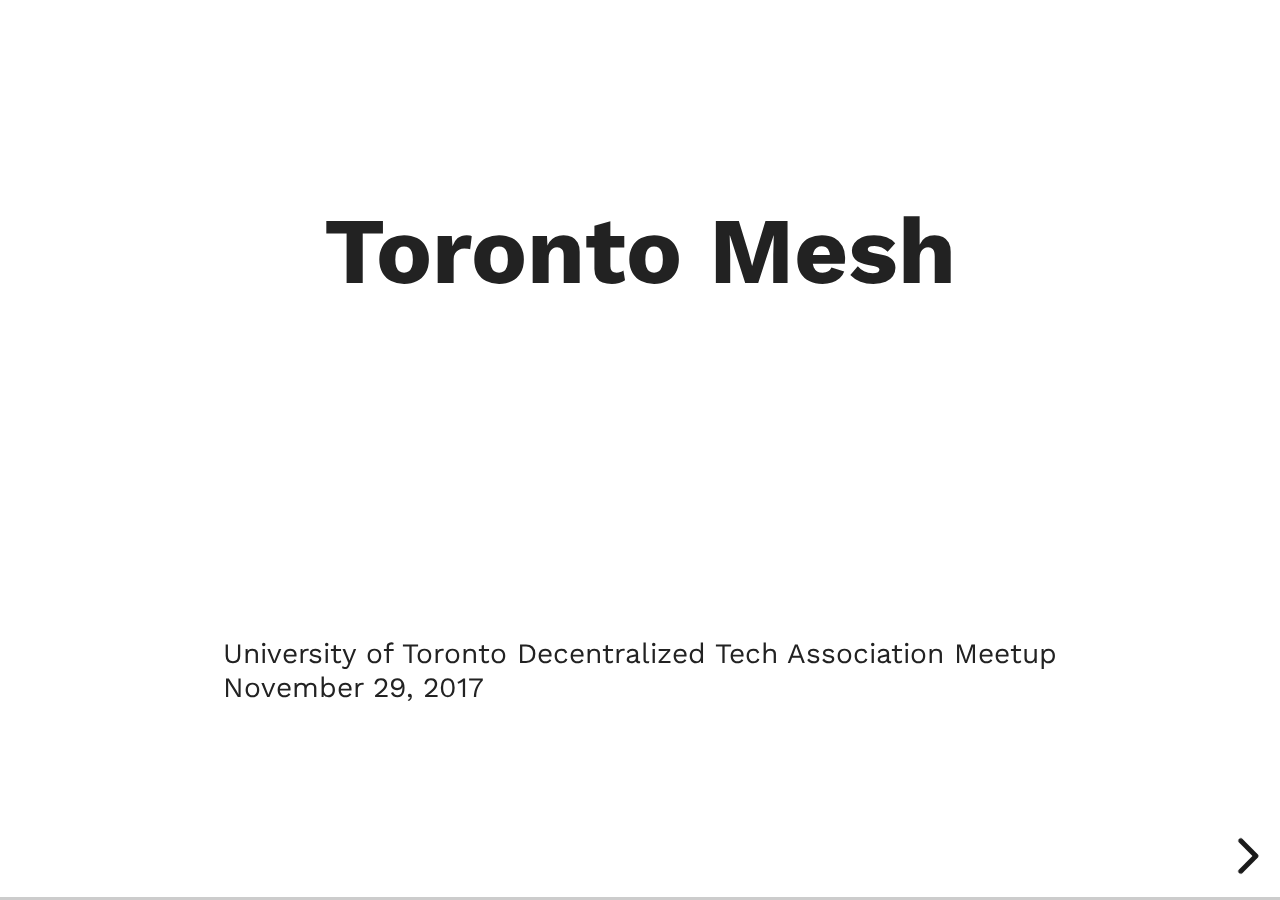
==== presentations/20171129_tomesh-intro/index.html @ 85a5d9dd "initial draft of presentation" ====
<!doctype html>
<html>
	<head>
		<meta charset="utf-8">
		<meta name="viewport" content="width=device-width, initial-scale=1.0, maximum-scale=1.0, user-scalable=no">

		<title>Toronto Mesh</title>

		<link rel="stylesheet" href="css/reveal.css">
		<link rel="stylesheet" href="css/theme/white-extended.css">

		<!-- Theme used for syntax highlighting of code -->
		<link rel="stylesheet" href="lib/css/zenburn.css">

		<!-- Printing and PDF exports -->
		<script>
			var link = document.createElement( 'link' );
			link.rel = 'stylesheet';
			link.type = 'text/css';
			link.href = window.location.search.match( /print-pdf/gi ) ? 'css/print/pdf.css' : 'css/print/paper.css';
			document.getElementsByTagName( 'head' )[0].appendChild( link );
		</script>
	</head>
	<body>
		<div class="reveal">
			<div class="slides">
				<section>
					<h1><strong>Toronto Mesh</strong></h1>
					<br />
					<br />
					<br />
					<br />
					<br />
					<small style="text-align:left;">University of Toronto Decentralized Tech Association Meetup<br />November 29, 2017</small>
				</section>

				<section>
					<h1><strong>Alternative (Community) Networks and Mesh</strong></h1>
				</section>

				<section data-background="images/what-are-networks.png" data-background-size="60%">
				</section>

				<section>
					<h2>(Technically) Networks</h2>
					<ul>
						<li>allow connected devices, or <strong>nodes</strong>, to share resources</li>
						<li>are designed around communication and exchange</li>
					</ul>
				</section>

				<section data-background="images/internet-map.jpg" data-background-size="100%">
					<p style="text-align:left;"><br />
					<br />
					<br />
					<br />
					<br />
					<br />
					<br />
					<br />
					<br />
					<br />
					<br />
					<span class="invert">&nbsp;Image source Kaspersky Lab <a href="https://www.kaspersky.com/blog/amazing-internet-maps/10441/">kaspersky.com/blog</a></span></p>
				</section>

				<section data-background="images/online_communities.png" data-background-size="100%">
					<p style="text-align:left;"><br />
					<br />
					<br />
					<br />
					<br />
					<br />
					<br />
					<br />
					<br />
					<br />
					<br />
					<span class="invert">&nbsp;Image source xkcd <a href="http://xkcd.com/802/">xkcd.com/802/</a></span></p>
				</section>

				<section data-background="images/baran_networktypes.jpg" data-background-size="80%">
					<p style="text-align:left;"><br />
					<br />
					<br />
					<br />
					<br />
					<br />
					<br />
					<br />
					<br />
					<br />
					<br />
					<span class="invert">&nbsp;Image source Paul Baran (1964), <em>On distributed communications networks</em></span></p>
				</section>

				<section>
					<h2>Community Networks</h2>
					<ul>
						<li>are the use of networking tech to build networks by, and for, local communities</li>
						<li>can take many different forms, <strong>topologically</strong>, organizationally, and otherwise</li>
					</ul>
				</section>

				<section data-background="images/nycmesh.jpg">
					<p style="text-align:left;"><br />
					<br />
					<br />
					<br />
					<br />
					<br />
					<br />
					<br />
					<br />
					<br />
					<br />
					<span class="invert">&nbsp;Image source Miles Dixon/Metro <a href="http://www.metro.us/new-york/nyc-mesh-works-to-replace-time-warner-cable-one-router-at-a-time/zsJojd---E7ig8SEESbKGo/">metro.us</a>&nbsp;[NYC Mesh]&nbsp;</span></p>
				</section>

				<section>
					<h2>Mesh Networks</h2>
					<ul>
						<li>have <strong>nodes</strong> (those connected devices from above) which send and recieve data on a network</li>
						<li>consist of <strong>peers</strong> connected to each other, are often decentralized, and more resilient</li>
					</ul>
				</section>

				<section data-background="images/redhook.jpg">
					<p style="text-align:left;"><br />
					<br />
					<br />
					<br />
					<br />
					<br />
					<br />
					<br />
					<br />
					<br />
					<br />
					<span class="invert">&nbsp;Image source Red Hook WiFi: <a href="http://urbanomnibus.net/2013/09/local-connections-the-red-hook-wifi-project/">redhookwifi.org</a>&nbsp;[Red Hook WiFi]&nbsp;</span></p>
				</section>

				<section data-background="images/wireless-toronto-lives.png">
					<p style="text-align:left;"><br />
					<br />
					<br />
					<br />
					<br />
					<br />
					<br />
					<br />
					<br />
					<br />
					<br />
					<span class="invert">&nbsp;Image source my Twitter: <a href="https://twitter.com/dcwalk_/status/808847764260012032">twitter.com/dcwalk_</a>&nbsp;</span></p>
				</section>

				<section>
					<h1><strong>Mesh in Toronto</strong></h1>
				</section>

				<section>
					<h2>What is Toronto Mesh?</h2>
					<p>
						A group interested in building a mesh network here in the city who met at <a href="http://civictech.ca/" target="_blank">CivicTechTO</a> in early 2016.
					</p>
					<p>
						We want to address barriers to internet access in our city, through building community-owned infrastructure with off-the-shelf hardware and open-source tech.
					</p>
				</section>

				<section data-background="images/tomesh.jpg">
					<p style="text-align:left;"><br />
					<br />
					<br />
					<br />
					<br />
					<br />
					<br />
					<br />
					<br />
					<br />
					<br />
					<span>&nbsp;</span></p>
				</section>

				<section>
					<h2>Title</h2>
					<p>
						Text
					</p>
				</section>

				<section data-background="images/tomesh-timeline.png">
					<p style="text-align:left;"><br />
					<br />
					<br />
					<br />
					<br />
					<br />
					<br />
					<br />
					<br />
					<br />
					<br />
					<span>&nbsp;</span></p>
				</section>

				<section data-background="images/state-of-event.png" data-background-size="65%">
					<p style="text-align:left;"><br />
					<br />
					<br />
					<br />
					<br />
					<br />
					<br />
					<br />
					<br />
					<br />
					<br />
					<span>&nbsp;</span></p>
				</section>

				<section>
					<h1><strong>Why Mesh?</strong></h1>
				</section>

				<section data-background="images/mazi.png">
					<p style="text-align:left;"><br />
					<br />
					<br />
					<br />
					<br />
					<br />
					<br />
					<br />
					<br />
					<br />
					<br />
					<span class="invert">&nbsp;Image source Mazi Project: <a href="http://www.mazizone.eu/toolkit/">mazizone.eu</a>&nbsp;</span></p>
				</section>

				<section data-background="images/pnk.jpg">
					<p style="text-align:left;"><br />
					<br />
					<br />
					<br />
					<br />
					<br />
					<br />
					<br />
					<br />
					<br />
					<br />
					<span class="invert">&nbsp;Image source New America Resilient Communities: <a href="https://www.newamerica.org/resilient-communities/resilient-futures/portable-network-kits/">newamerica.org</a>&nbsp;</span></p>
				</section>

				<section data-background="images/wndw.png">
					<p style="text-align:left;"><br />
					<br />
					<br />
					<br />
					<br />
					<br />
					<br />
					<br />
					<br />
					<br />
					<br />
					<span class="invert">&nbsp;Image source Wireless Networking in the Developing World: <a href="http://wndw.net/index.html">wndw.net</a>&nbsp;</span></p>
				</section>

				<section data-background="images/pittmesh.jpg">
					<p style="text-align:left;"><br />
					<br />
					<br />
					<br />
					<br />
					<br />
					<br />
					<br />
					<br />
					<br />
					<br />
					<span class="invert">&nbsp;Image source Robin Rombach/Pittsburgh Post-Gazette: <a href="http://www.post-gazette.com/local/city/2014/11/14/Pittsburgh-s-Allentown-gets-free-wireless-Internet/stories/201411130171">post-gazette.com</a>&nbsp;[PittMesh]&nbsp;</span></p>
				</section>

				<section data-background="images/<image>.png">
					<p style="text-align:left;"><br />
					<br />
					<br />
					<br />
					<br />
					<br />
					<br />
					<br />
					<br />
					<br />
					<br />
					<span class="invert">&nbsp;Image source <source>&nbsp;</span></p>
				</section>



			</div>
		</div>

		<script src="lib/js/head.min.js"></script>
		<script src="js/reveal.js"></script>

		<script>
			// More info about config & dependencies:
			// - https://github.com/hakimel/reveal.js#configuration
			// - https://github.com/hakimel/reveal.js#dependencies
			Reveal.initialize({
				dependencies: [
					{ src: 'plugin/markdown/marked.js' },
					{ src: 'plugin/markdown/markdown.js' },
					{ src: 'plugin/notes/notes.js', async: true },
					{ src: 'plugin/highlight/highlight.js', async: true, callback: function() { hljs.initHighlightingOnLoad(); } }
				]
			});
		</script>
	</body>
</html>
---- presentations/20171129_tomesh-intro/css/theme/white-extended.css ----
/**
 * White theme for reveal.js. This is the opposite of the 'black' theme.
 *
 * Copyright (C) 2015 Hakim El Hattab, http://hakim.se
 */
@import url('https://fonts.googleapis.com/css?family=Source+Sans+Pro');
@import url('https://fonts.googleapis.com/css?family=Work+Sans');
section.has-dark-background, section.has-dark-background h1, section.has-dark-background h2, section.has-dark-background h3, section.has-dark-background h4, section.has-dark-background h5, section.has-dark-background h6 {
  color: #fff; }

/*********************************************
 * ADJUSTMENTS
 *********************************************/
.reveal .invert {
  font-size: 18px;
  font-style: italic;
  padding: 0.2em;
  text-align:left;
  background: rgba(243, 243, 243, 0.85); }

.reveal .header-highlight {
  background: #ff0; }


/*********************************************
 * GLOBAL STYLES
 *********************************************/
body {
  background: #fff;
  background-color: #fff; }

.reveal {
  font-family: "Work Sans", Helvetica, sans-serif;
  font-size: 38px;
  font-weight: normal;
  color: #222; }

::selection {
  color: #fff;
  background: #98bdef;
  text-shadow: none; }

.reveal .slides > section,
.reveal .slides > section > section {
  line-height: 1.3;
  font-weight: inherit; }

/*********************************************
 * HEADERS
 *********************************************/
.reveal h1,
.reveal h2,
.reveal h3,
.reveal h4,
.reveal h5,
.reveal h6 {
  margin: 0 0 20px 0;
  color: #222;
  font-family: "Work Sans", Helvetica, sans-serif;
  font-weight: 600;
  line-height: 1.2;
  letter-spacing: normal;
  text-transform: capitalize;
  text-shadow: none;
  word-wrap: break-word; }

.reveal h1 {
  font-size: 2.0em;
  font-weight: bold;
  }

.reveal h2 {
  font-size: 1.6em; }

.reveal h3 {
  font-size: 1.3em;
  font-weight: 300; }

.reveal h4 {
  font-size: 1em; }

.reveal h1 {
  text-shadow: none; }

/*********************************************
 * OTHER
 *********************************************/
.reveal p {
  margin: 20px 0;
  line-height: 1.3; }

/* Ensure certain elements are never larger than the slide itself */
.reveal img,
.reveal video,
.reveal iframe {
  max-width: 95%;
  max-height: 95%; }

.reveal strong,
.reveal b {
  font-weight: bold; }

.reveal em {
  font-style: italic; }

.reveal ol,
.reveal dl,
.reveal ul {
  display: inline-block;
  text-align: left;
  margin: 0 0 0 1em; }

.reveal ol {
  list-style-type: decimal; }

.reveal ul {
  list-style-type: disc; }

.reveal ul ul {
  list-style-type: square; }

.reveal ul ul ul {
  list-style-type: circle; }

.reveal ul ul,
.reveal ul ol,
.reveal ol ol,
.reveal ol ul {
  display: block;
  margin-left: 40px; }

.reveal dt {
  font-weight: bold; }

.reveal dd {
  margin-left: 40px; }

.reveal q,
.reveal blockquote {
  quotes: none; }

.reveal blockquote {
  display: block;
  position: relative;
  width: 70%;
  margin: 20px auto;
  padding: 5px;
  font-style: italic;
  background: rgba(255, 255, 255, 0.05);
  box-shadow: 0px 0px 2px rgba(0, 0, 0, 0.2); }

.reveal blockquote p:first-child,
.reveal blockquote p:last-child {
  display: inline-block; }

.reveal q {
  font-style: italic; }

.reveal pre {
  display: block;
  position: relative;
  width: 90%;
  margin: 20px auto;
  text-align: left;
  font-size: 0.55em;
  font-family: monospace;
  line-height: 1.2em;
  word-wrap: break-word;
  box-shadow: 0px 0px 6px rgba(0, 0, 0, 0.3); }

.reveal code {
  font-family: monospace; }

.reveal pre code {
  display: block;
  padding: 5px;
  overflow: auto;
  max-height: 400px;
  word-wrap: normal; }

.reveal table {
  margin: auto;
  font-size: 0.7em;
  border-collapse: collapse;
  border-spacing: 0; }

.reveal table th {
  font-weight: bold; }

.reveal table th,
.reveal table td {
  text-align: left;
  padding: 0.2em 0.5em 0.2em 0.5em;
  border-bottom: 1px solid; }

.reveal table th[align="center"],
.reveal table td[align="center"] {
  text-align: center; }

.reveal table th[align="right"],
.reveal table td[align="right"] {
  text-align: right; }

.reveal table tr:last-child td {
  border-bottom: none; }

.reveal sup {
  vertical-align: super; }

.reveal sub {
  vertical-align: sub; }

.reveal small {
  display: inline-block;
  font-size: 0.6em;
  line-height: 1.2em;
  vertical-align: top; }

.reveal small * {
  vertical-align: top; }

/*********************************************
 * LINKS
 *********************************************/
.reveal a {
  color: #2a76dd;
  text-decoration: none;
  -webkit-transition: color 0.15s ease;
  -moz-transition: color 0.15s ease;
  transition: color 0.15s ease; }

.reveal a:hover {
  color: #6ca0e8;
  text-shadow: none;
  border: none; }

.reveal .roll span:after {
  color: #fff;
  background: #1a53a1; }

/*********************************************
 * IMAGES
 *********************************************/
.reveal section img {
  margin: 15px 0px;
  background: rgba(255, 255, 255, 0.12);
  border: 4px solid #222;
  box-shadow: 0 0 10px rgba(0, 0, 0, 0.15); }

.reveal section img.plain {
  border: 0;
  box-shadow: none; }

.reveal a img {
  -webkit-transition: all 0.15s linear;
  -moz-transition: all 0.15s linear;
  transition: all 0.15s linear; }

.reveal a:hover img {
  background: rgba(255, 255, 255, 0.2);
  border-color: #2a76dd;
  box-shadow: 0 0 20px rgba(0, 0, 0, 0.55); }

/*********************************************
 * NAVIGATION CONTROLS
 *********************************************/
.reveal .controls .navigate-left,
.reveal .controls .navigate-left.enabled {
  border-right-color: #2a76dd; }

.reveal .controls .navigate-right,
.reveal .controls .navigate-right.enabled {
  border-left-color: #2a76dd; }

.reveal .controls .navigate-up,
.reveal .controls .navigate-up.enabled {
  border-bottom-color: #2a76dd; }

.reveal .controls .navigate-down,
.reveal .controls .navigate-down.enabled {
  border-top-color: #2a76dd; }

.reveal .controls .navigate-left.enabled:hover {
  border-right-color: #6ca0e8; }

.reveal .controls .navigate-right.enabled:hover {
  border-left-color: #6ca0e8; }

.reveal .controls .navigate-up.enabled:hover {
  border-bottom-color: #6ca0e8; }

.reveal .controls .navigate-down.enabled:hover {
  border-top-color: #6ca0e8; }

/*********************************************
 * PROGRESS BAR
 *********************************************/
.reveal .progress {
  background: rgba(0, 0, 0, 0.2); }

.reveal .progress span {
  background: #2a76dd;
  -webkit-transition: width 800ms cubic-bezier(0.26, 0.86, 0.44, 0.985);
  -moz-transition: width 800ms cubic-bezier(0.26, 0.86, 0.44, 0.985);
  transition: width 800ms cubic-bezier(0.26, 0.86, 0.44, 0.985); }
---- presentations/20171129_tomesh-intro/lib/css/zenburn.css ----
/*

Zenburn style from voldmar.ru (c) Vladimir Epifanov <voldmar@voldmar.ru>
based on dark.css by Ivan Sagalaev

*/

.hljs {
  display: block;
  overflow-x: auto;
  padding: 0.5em;
  background: #3f3f3f;
  color: #dcdcdc;
}

.hljs-keyword,
.hljs-selector-tag,
.hljs-tag {
  color: #e3ceab;
}

.hljs-template-tag {
  color: #dcdcdc;
}

.hljs-number {
  color: #8cd0d3;
}

.hljs-variable,
.hljs-template-variable,
.hljs-attribute {
  color: #efdcbc;
}

.hljs-literal {
  color: #efefaf;
}

.hljs-subst {
  color: #8f8f8f;
}

.hljs-title,
.hljs-name,
.hljs-selector-id,
.hljs-selector-class,
.hljs-section,
.hljs-type {
  color: #efef8f;
}

.hljs-symbol,
.hljs-bullet,
.hljs-link {
  color: #dca3a3;
}

.hljs-deletion,
.hljs-string,
.hljs-built_in,
.hljs-builtin-name {
  color: #cc9393;
}

.hljs-addition,
.hljs-comment,
.hljs-quote,
.hljs-meta {
  color: #7f9f7f;
}


.hljs-emphasis {
  font-style: italic;
}

.hljs-strong {
  font-weight: bold;
}
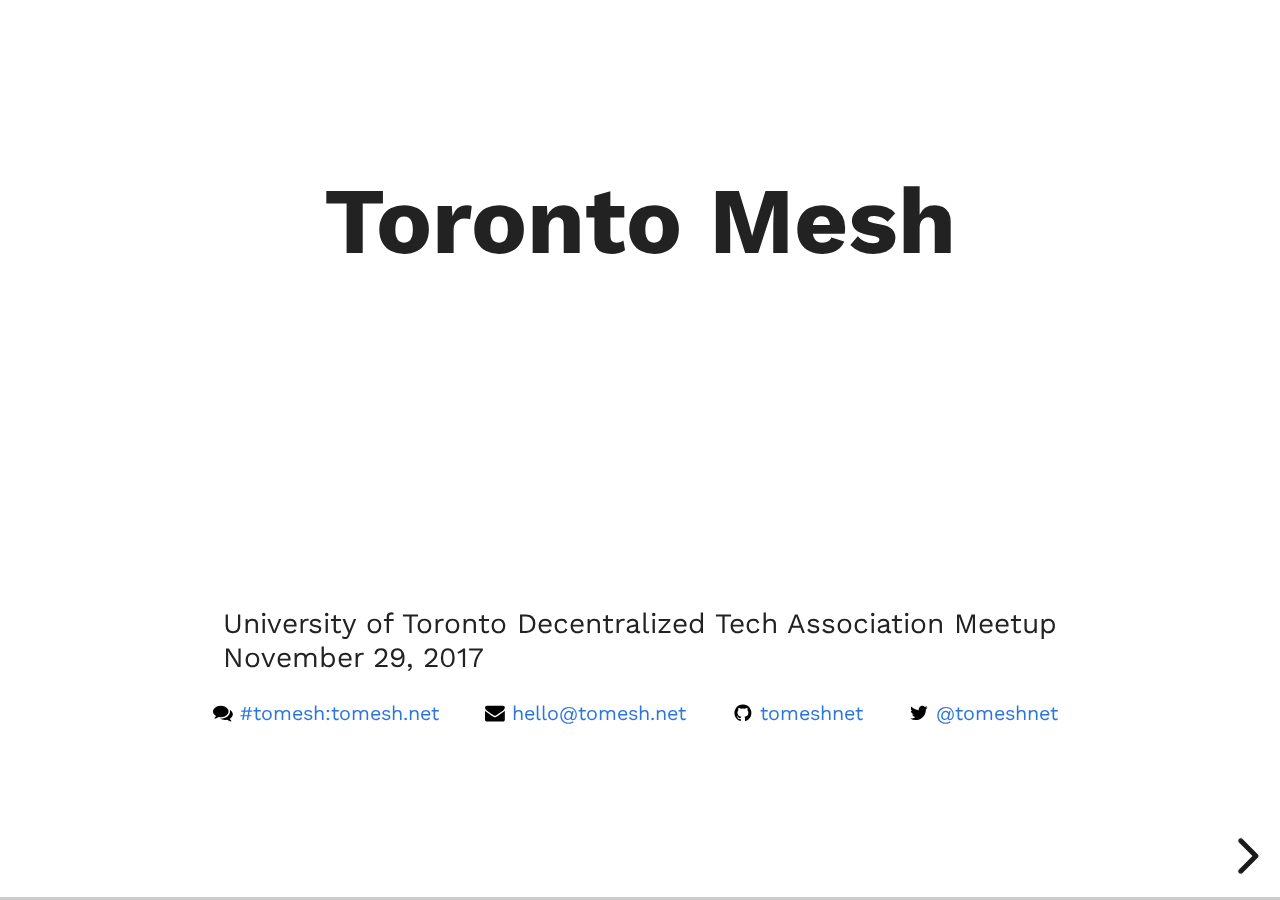
==== commit b5a45edc: "update why section and additional refinements" ====
--- a/presentations/20171129_tomesh-intro/index.html
+++ b/presentations/20171129_tomesh-intro/index.html
@@ -32,18 +32,43 @@
 					<br />
 					<br />
 					<small style="text-align:left;">University of Toronto Decentralized Tech Association Meetup<br />November 29, 2017</small>
-				</section>
-
-				<section>
-					<h1><strong>Alternative (Community) Networks and Mesh</strong></h1>
+					<!-- contact links -->
+					<div class="footer-contact">
+		        <ul>
+		          <li><a href="https://chat.tomesh.net/#/room/#tomesh:tomesh.net" rel="noopener" target="_blank">
+			  				<span class="icon"><svg xmlns="http://www.w3.org/2000/svg" viewBox="0 0 1792 1792"><path d="M1408 768q0 139-94 257t-256.5 186.5-353.5 68.5q-86 0-176-16-124 88-278 128-36 9-86 16h-3q-11 0-20.5-8t-11.5-21q-1-3-1-6.5t.5-6.5 2-6l2.5-5 3.5-5.5 4-5 4.5-5 4-4.5q5-6 23-25t26-29.5 22.5-29 25-38.5 20.5-44q-124-72-195-177t-71-224q0-139 94-257t256.5-186.5 353.5-68.5 353.5 68.5 256.5 186.5 94 257zm384 256q0 120-71 224.5t-195 176.5q10 24 20.5 44t25 38.5 22.5 29 26 29.5 23 25q1 1 4 4.5t4.5 5 4 5 3.5 5.5l2.5 5 2 6 .5 6.5-1 6.5q-3 14-13 22t-22 7q-50-7-86-16-154-40-278-128-90 16-176 16-271 0-472-132 58 4 88 4 161 0 309-45t264-129q125-92 192-212t67-254q0-77-23-152 129 71 204 178t75 230z"></path></svg></span>
+			  				<span class="service-name">#tomesh:tomesh.net</span>
+								</a>
+							</li>
+		          <li><a href="mailto:hello@tomesh.net" rel="noopener" target="_blank">
+							  <span class="icon"><svg xmlns="http://www.w3.org/2000/svg" viewBox="0 0 1792 1792"><path d="M1792 710v794q0 66-47 113t-113 47h-1472q-66 0-113-47t-47-113v-794q44 49 101 87 362 246 497 345 57 42 92.5 65.5t94.5 48 110 24.5h2q51 0 110-24.5t94.5-48 92.5-65.5q170-123 498-345 57-39 100-87zm0-294q0 79-49 151t-122 123q-376 261-468 325-10 7-42.5 30.5t-54 38-52 32.5-57.5 27-50 9h-2q-23 0-50-9t-57.5-27-52-32.5-54-38-42.5-30.5q-91-64-262-182.5t-205-142.5q-62-42-117-115.5t-55-136.5q0-78 41.5-130t118.5-52h1472q65 0 112.5 47t47.5 113z"></path></svg></span>
+							  <span class="username">hello@tomesh.net</span>
+								</a>
+							</li>
+		          <li><a href="https://github.com/tomeshnet" rel="noopener" target="_blank">
+							  <span class="icon"><svg xmlns="http://www.w3.org/2000/svg" viewBox="0 0 1536 1792"><path d="M768 128q209 0 385.5 103t279.5 279.5 103 385.5q0 251-146.5 451.5t-378.5 277.5q-27 5-40-7t-13-30q0-3 .5-76.5t.5-134.5q0-97-52-142 57-6 102.5-18t94-39 81-66.5 53-105 20.5-150.5q0-119-79-206 37-91-8-204-28-9-81 11t-92 44l-38 24q-93-26-192-26t-192 26q-16-11-42.5-27t-83.5-38.5-85-13.5q-45 113-8 204-79 87-79 206 0 85 20.5 150t52.5 105 80.5 67 94 39 102.5 18q-39 36-49 103-21 10-45 15t-57 5-65.5-21.5-55.5-62.5q-19-32-48.5-52t-49.5-24l-20-3q-21 0-29 4.5t-5 11.5 9 14 13 12l7 5q22 10 43.5 38t31.5 51l10 23q13 38 44 61.5t67 30 69.5 7 55.5-3.5l23-4q0 38 .5 88.5t.5 54.5q0 18-13 30t-40 7q-232-77-378.5-277.5t-146.5-451.5q0-209 103-385.5t279.5-279.5 385.5-103zm-477 1103q3-7-7-12-10-3-13 2-3 7 7 12 9 6 13-2zm31 34q7-5-2-16-10-9-16-3-7 5 2 16 10 10 16 3zm30 45q9-7 0-19-8-13-17-6-9 5 0 18t17 7zm42 42q8-8-4-19-12-12-20-3-9 8 4 19 12 12 20 3zm57 25q3-11-13-16-15-4-19 7t13 15q15 6 19-6zm63 5q0-13-17-11-16 0-16 11 0 13 17 11 16 0 16-11zm58-10q-2-11-18-9-16 3-14 15t18 8 14-14z"></path></svg></span>
+							  <span class="username">tomeshnet</span>
+								</a>
+							</li>
+		          <li><a href="https://twitter.com/tomeshnet" rel="noopener" target="_blank">
+		  					<span class="icon"><svg xmlns="http://www.w3.org/2000/svg" viewBox="0 0 1664 1792"><path d="M1620 408q-67 98-162 167 1 14 1 42 0 130-38 259.5t-115.5 248.5-184.5 210.5-258 146-323 54.5q-271 0-496-145 35 4 78 4 225 0 401-138-105-2-188-64.5t-114-159.5q33 5 61 5 43 0 85-11-112-23-185.5-111.5t-73.5-205.5v-4q68 38 146 41-66-44-105-115t-39-154q0-88 44-163 121 149 294.5 238.5t371.5 99.5q-8-38-8-74 0-134 94.5-228.5t228.5-94.5q140 0 236 102 109-21 205-78-37 115-142 178 93-10 186-50z"></path></svg></span>
+		  					<span class="username">@tomeshnet</span>
+								</a>
+							</li>
+		        </ul>
+		      </div>
+				</section>
+
+				<section>
+					<h1><strong>Community (Alternative) Networks and Mesh</strong></h1>
 				</section>
 
 				<section data-background="images/what-are-networks.png" data-background-size="60%">
 				</section>
 
 				<section>
-					<h2>(Technically) Networks</h2>
-					<ul>
+					<h2></h2>
+					<ul style="text-align:left;">
 						<li>allow connected devices, or <strong>nodes</strong>, to share resources</li>
 						<li>are designed around communication and exchange</li>
 					</ul>
@@ -79,6 +104,14 @@
 					<span class="invert">&nbsp;Image source xkcd <a href="http://xkcd.com/802/">xkcd.com/802/</a></span></p>
 				</section>
 
+				<section>
+					<h2>Community Networks</h2>
+					<ul style="text-align:left;">
+						<li>are the use of networking tech to build networks by, and for, local communities</li>
+						<li>can take many different <strong>topological</strong> and organizational forms</li>
+					</ul>
+				</section>
+
 				<section data-background="images/baran_networktypes.jpg" data-background-size="80%">
 					<p style="text-align:left;"><br />
 					<br />
@@ -94,14 +127,6 @@
 					<span class="invert">&nbsp;Image source Paul Baran (1964), <em>On distributed communications networks</em></span></p>
 				</section>
 
-				<section>
-					<h2>Community Networks</h2>
-					<ul>
-						<li>are the use of networking tech to build networks by, and for, local communities</li>
-						<li>can take many different forms, <strong>topologically</strong>, organizationally, and otherwise</li>
-					</ul>
-				</section>
-
 				<section data-background="images/nycmesh.jpg">
 					<p style="text-align:left;"><br />
 					<br />
@@ -119,9 +144,9 @@
 
 				<section>
 					<h2>Mesh Networks</h2>
-					<ul>
-						<li>have <strong>nodes</strong> (those connected devices from above) which send and recieve data on a network</li>
-						<li>consist of <strong>peers</strong> connected to each other, are often decentralized, and more resilient</li>
+					<ul style="text-align:left;">
+						<li>have <strong>nodes</strong> (those connected devices from before) which connect directly and dynamically</li>
+						<li>consist of <strong>peers</strong> cooperating for routing, are decentralized/distributed, and to self-organizing and resilient</li>
 					</ul>
 				</section>
 
@@ -161,15 +186,44 @@
 
 				<section>
 					<h2>What is Toronto Mesh?</h2>
-					<p>
-						A group interested in building a mesh network here in the city who met at <a href="http://civictech.ca/" target="_blank">CivicTechTO</a> in early 2016.
+					<p style="text-align:left;">
+						A group interested in building a mesh network in the city who met at <a href="http://civictech.ca/" target="_blank">CivicTechTO</a> in 2016.
 					</p>
-					<p>
+					<p style="text-align:left;">
 						We want to address barriers to internet access in our city, through building community-owned infrastructure with off-the-shelf hardware and open-source tech.
 					</p>
 				</section>
 
 				<section data-background="images/tomesh.jpg">
+				</section>
+
+				<section>
+					<h2>Tech Projects</h2>
+					<ul style="text-align:left;">
+						<li>Node Development</li>
+						<li>Monitoring Tools</li>
+					</ul>
+				</section>
+
+				<section data-background="images/orangepi.jpg">
+				</section>
+
+				<section data-background="images/tomeshmap.png">
+				</section>
+
+				<section data-background="images/monitoring.png">
+				</section>
+
+				<section>
+						<h2>Outreach Initiatives</h2>
+						<ul style="text-align:left;">
+							<li>Monthly Install Party</li>
+							<li>Bi-weekly "Virtual Mesh"</li>
+							<li>Community events and workshops</li>
+						</ul>
+				</section>
+
+				<section data-background="images/tomesh-timeline.png">
 					<p style="text-align:left;"><br />
 					<br />
 					<br />
@@ -184,47 +238,87 @@
 					<span>&nbsp;</span></p>
 				</section>
 
-				<section>
-					<h2>Title</h2>
+				<section data-background="images/tomeshmini.jpg">
+					<p style="text-align:left;"><br />
+					<br />
+					<br />
+					<br />
+					<br />
+					<br />
+					<br />
+					<br />
+					<br />
+					<br />
+					<br />
+					<span>&nbsp;</span></p>
+				</section>
+
+				<section data-background="images/state-of-event.png" data-background-size="65%">
+					<p style="text-align:left;"><br />
+					<br />
+					<br />
+					<br />
+					<br />
+					<br />
+					<br />
+					<br />
+					<br />
+					<br />
+					<br />
+					<span>&nbsp;</span></p>
+				</section>
+
+				<section data-background="images/nodes.jpg" data-background-size="50%">
 					<p>
-						Text
+						Install parties
 					</p>
-				</section>
-
-				<section data-background="images/tomesh-timeline.png">
-					<p style="text-align:left;"><br />
-					<br />
-					<br />
-					<br />
-					<br />
-					<br />
-					<br />
-					<br />
-					<br />
-					<br />
-					<br />
-					<span>&nbsp;</span></p>
-				</section>
-
-				<section data-background="images/state-of-event.png" data-background-size="65%">
-					<p style="text-align:left;"><br />
-					<br />
-					<br />
-					<br />
-					<br />
-					<br />
-					<br />
-					<br />
-					<br />
-					<br />
-					<br />
-					<span>&nbsp;</span></p>
+					<br />
+					<br />
+					<br />
+					<br />
+					<br />
+					<br />
+					<br />
+					<br />
+					<br />
+					<br />
+					<br />
+					<br />
+				</section>
+
+				<section data-background="images/TPL-Logo.jpg" data-background-size="50%">
+					<p>
+						Multi-Week Workshops
+					</p>
+					<br />
+					<br />
+					<br />
+					<br />
+					<br />
+					<br />
+					<br />
+					<br />
+					<br />
+					<br />
+					<br />
+					<br />
 				</section>
 
 				<section>
 					<h1><strong>Why Mesh?</strong></h1>
 				</section>
 
+				<section>
+					<h2>Our Vision</h2>
+					<ul>
+					  <li>open, lower-cost <strong>access</strong> to the World Wide Web</li>
+					  <li>a <strong>resilient</strong> and redundant network</li>
+					  <li><strong>agency</strong> to make important decisions about privacy</li>
+					  <li><strong>autonomy</strong> to access information in a free manner</li>
+					  <li>an opportunity to develop <strong>technical literacies</strong></li>
+					</ul>
+				</section>
+
 				<section data-background="images/mazi.png">
 					<p style="text-align:left;"><br />
 					<br />
@@ -285,22 +379,39 @@
 					<span class="invert">&nbsp;Image source Robin Rombach/Pittsburgh Post-Gazette: <a href="http://www.post-gazette.com/local/city/2014/11/14/Pittsburgh-s-Allentown-gets-free-wireless-Internet/stories/201411130171">post-gazette.com</a>&nbsp;[PittMesh]&nbsp;</span></p>
 				</section>
 
-				<section data-background="images/<image>.png">
-					<p style="text-align:left;"><br />
-					<br />
-					<br />
-					<br />
-					<br />
-					<br />
-					<br />
-					<br />
-					<br />
-					<br />
-					<br />
-					<span class="invert">&nbsp;Image source <source>&nbsp;</span></p>
-				</section>
-
-
+				<section>
+					<h2>Join Us!</h2>
+					<ul style="text-align:left;">
+						<li><strong>Set up a node</strong><br /> our next install party is Dec 7, 7pm</li>
+						<li><strong>Help us test hardware</strong><br /> we have a BYOD mesh test Dec 10, 1pm</li>
+						<li><strong>Share your projects</strong><br /> we collaborate on <a href="https://chat.tomesh.net/#/" target="_blank">chat.tomesh.net</a></li>
+					</ul>
+		      <!-- contact links -->
+					<div class="footer-contact">
+		        <ul>
+		          <li><a href="https://chat.tomesh.net/#/room/#tomesh:tomesh.net" rel="noopener" target="_blank">
+			  				<span class="icon"><svg xmlns="http://www.w3.org/2000/svg" viewBox="0 0 1792 1792"><path d="M1408 768q0 139-94 257t-256.5 186.5-353.5 68.5q-86 0-176-16-124 88-278 128-36 9-86 16h-3q-11 0-20.5-8t-11.5-21q-1-3-1-6.5t.5-6.5 2-6l2.5-5 3.5-5.5 4-5 4.5-5 4-4.5q5-6 23-25t26-29.5 22.5-29 25-38.5 20.5-44q-124-72-195-177t-71-224q0-139 94-257t256.5-186.5 353.5-68.5 353.5 68.5 256.5 186.5 94 257zm384 256q0 120-71 224.5t-195 176.5q10 24 20.5 44t25 38.5 22.5 29 26 29.5 23 25q1 1 4 4.5t4.5 5 4 5 3.5 5.5l2.5 5 2 6 .5 6.5-1 6.5q-3 14-13 22t-22 7q-50-7-86-16-154-40-278-128-90 16-176 16-271 0-472-132 58 4 88 4 161 0 309-45t264-129q125-92 192-212t67-254q0-77-23-152 129 71 204 178t75 230z"></path></svg></span>
+			  				<span class="service-name">#tomesh:tomesh.net</span>
+								</a>
+							</li>
+		          <li><a href="mailto:hello@tomesh.net" rel="noopener" target="_blank">
+							  <span class="icon"><svg xmlns="http://www.w3.org/2000/svg" viewBox="0 0 1792 1792"><path d="M1792 710v794q0 66-47 113t-113 47h-1472q-66 0-113-47t-47-113v-794q44 49 101 87 362 246 497 345 57 42 92.5 65.5t94.5 48 110 24.5h2q51 0 110-24.5t94.5-48 92.5-65.5q170-123 498-345 57-39 100-87zm0-294q0 79-49 151t-122 123q-376 261-468 325-10 7-42.5 30.5t-54 38-52 32.5-57.5 27-50 9h-2q-23 0-50-9t-57.5-27-52-32.5-54-38-42.5-30.5q-91-64-262-182.5t-205-142.5q-62-42-117-115.5t-55-136.5q0-78 41.5-130t118.5-52h1472q65 0 112.5 47t47.5 113z"></path></svg></span>
+							  <span class="username">hello@tomesh.net</span>
+								</a>
+							</li>
+		          <li><a href="https://github.com/tomeshnet" rel="noopener" target="_blank">
+							  <span class="icon"><svg xmlns="http://www.w3.org/2000/svg" viewBox="0 0 1536 1792"><path d="M768 128q209 0 385.5 103t279.5 279.5 103 385.5q0 251-146.5 451.5t-378.5 277.5q-27 5-40-7t-13-30q0-3 .5-76.5t.5-134.5q0-97-52-142 57-6 102.5-18t94-39 81-66.5 53-105 20.5-150.5q0-119-79-206 37-91-8-204-28-9-81 11t-92 44l-38 24q-93-26-192-26t-192 26q-16-11-42.5-27t-83.5-38.5-85-13.5q-45 113-8 204-79 87-79 206 0 85 20.5 150t52.5 105 80.5 67 94 39 102.5 18q-39 36-49 103-21 10-45 15t-57 5-65.5-21.5-55.5-62.5q-19-32-48.5-52t-49.5-24l-20-3q-21 0-29 4.5t-5 11.5 9 14 13 12l7 5q22 10 43.5 38t31.5 51l10 23q13 38 44 61.5t67 30 69.5 7 55.5-3.5l23-4q0 38 .5 88.5t.5 54.5q0 18-13 30t-40 7q-232-77-378.5-277.5t-146.5-451.5q0-209 103-385.5t279.5-279.5 385.5-103zm-477 1103q3-7-7-12-10-3-13 2-3 7 7 12 9 6 13-2zm31 34q7-5-2-16-10-9-16-3-7 5 2 16 10 10 16 3zm30 45q9-7 0-19-8-13-17-6-9 5 0 18t17 7zm42 42q8-8-4-19-12-12-20-3-9 8 4 19 12 12 20 3zm57 25q3-11-13-16-15-4-19 7t13 15q15 6 19-6zm63 5q0-13-17-11-16 0-16 11 0 13 17 11 16 0 16-11zm58-10q-2-11-18-9-16 3-14 15t18 8 14-14z"></path></svg></span>
+							  <span class="username">tomeshnet</span>
+								</a>
+							</li>
+		          <li><a href="https://twitter.com/tomeshnet" rel="noopener" target="_blank">
+		  					<span class="icon"><svg xmlns="http://www.w3.org/2000/svg" viewBox="0 0 1664 1792"><path d="M1620 408q-67 98-162 167 1 14 1 42 0 130-38 259.5t-115.5 248.5-184.5 210.5-258 146-323 54.5q-271 0-496-145 35 4 78 4 225 0 401-138-105-2-188-64.5t-114-159.5q33 5 61 5 43 0 85-11-112-23-185.5-111.5t-73.5-205.5v-4q68 38 146 41-66-44-105-115t-39-154q0-88 44-163 121 149 294.5 238.5t371.5 99.5q-8-38-8-74 0-134 94.5-228.5t228.5-94.5q140 0 236 102 109-21 205-78-37 115-142 178 93-10 186-50z"></path></svg></span>
+		  					<span class="username">@tomeshnet</span>
+								</a>
+							</li>
+		        </ul>
+		      </div>
+				</section>
 
 			</div>
 		</div>
--- a/presentations/20171129_tomesh-intro/css/theme/white-extended.css
+++ b/presentations/20171129_tomesh-intro/css/theme/white-extended.css
@@ -21,6 +21,32 @@
 .reveal .header-highlight {
   background: #ff0; }
 
+.icon {
+  display: inline-block; }
+
+.icon svg {
+  height: 1em;
+  width: 1em;
+  margin-bottom: -0.1em; }
+
+.footer-contact ul {
+  font-size: 0.65em;
+  margin: 0;
+  padding: 0;
+  list-style: none;
+  display: flex;
+  flex-wrap: wrap; }
+
+.footer-contact li {
+  font-size: 0.65em;
+  display: inline;
+  margin-right: 2em;
+  margin-top: 0;
+  padding: 5px 0;
+  position: relative;
+  white-space: nowrap;
+  overflow: hidden;
+  text-overflow: ellipsis; }
 
 /*********************************************
  * GLOBAL STYLES
